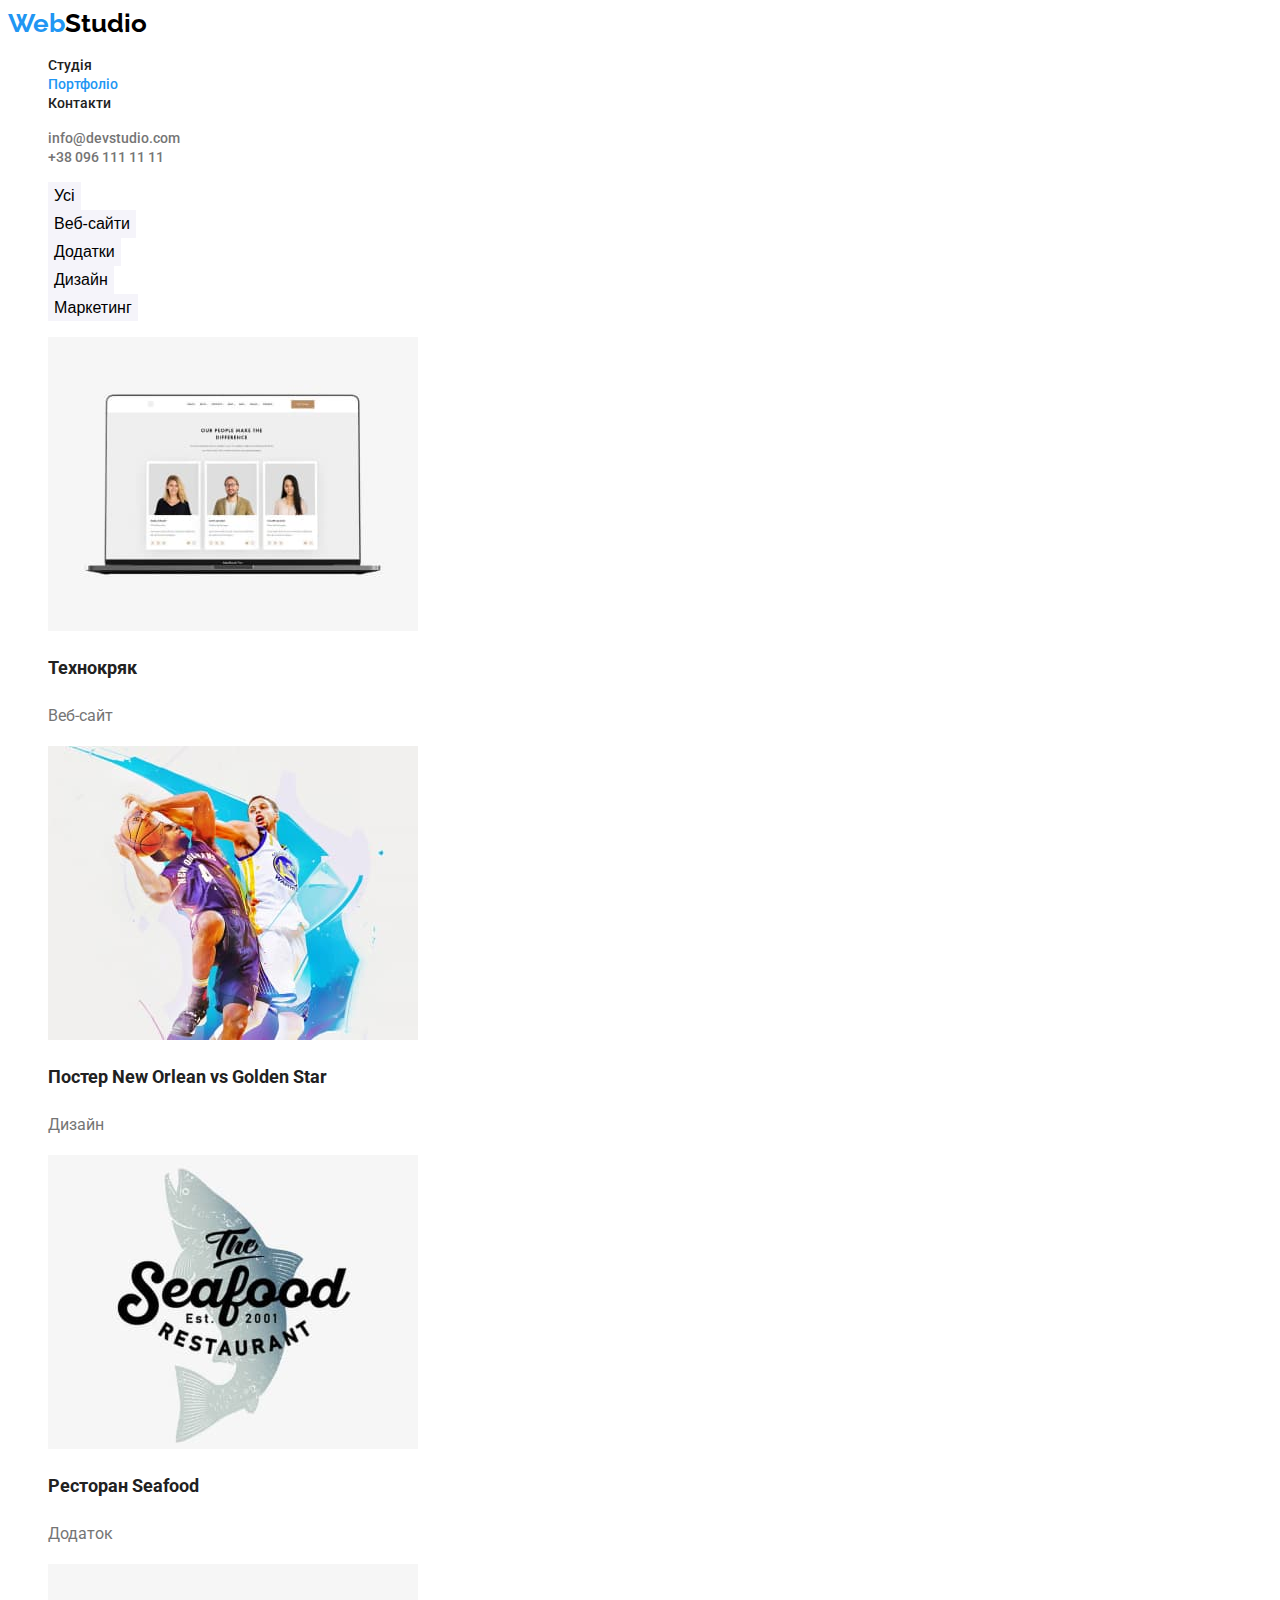
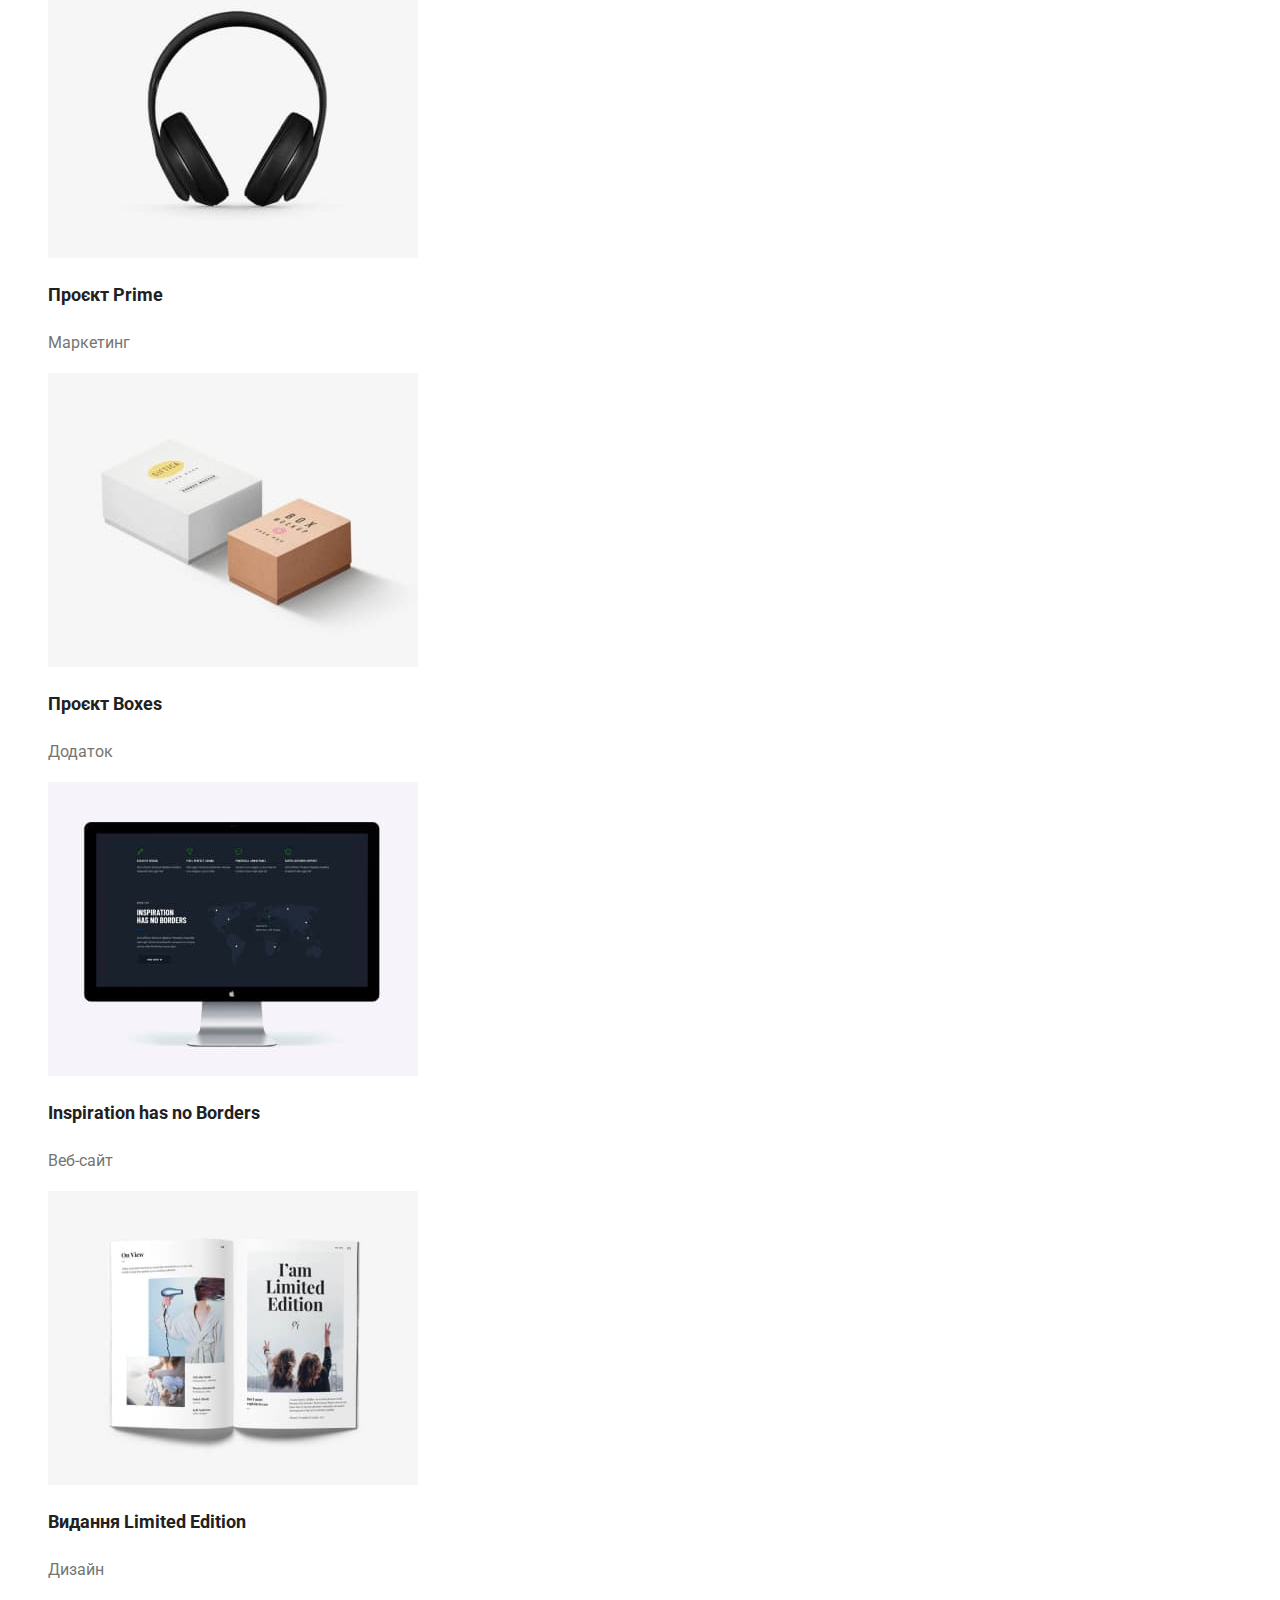
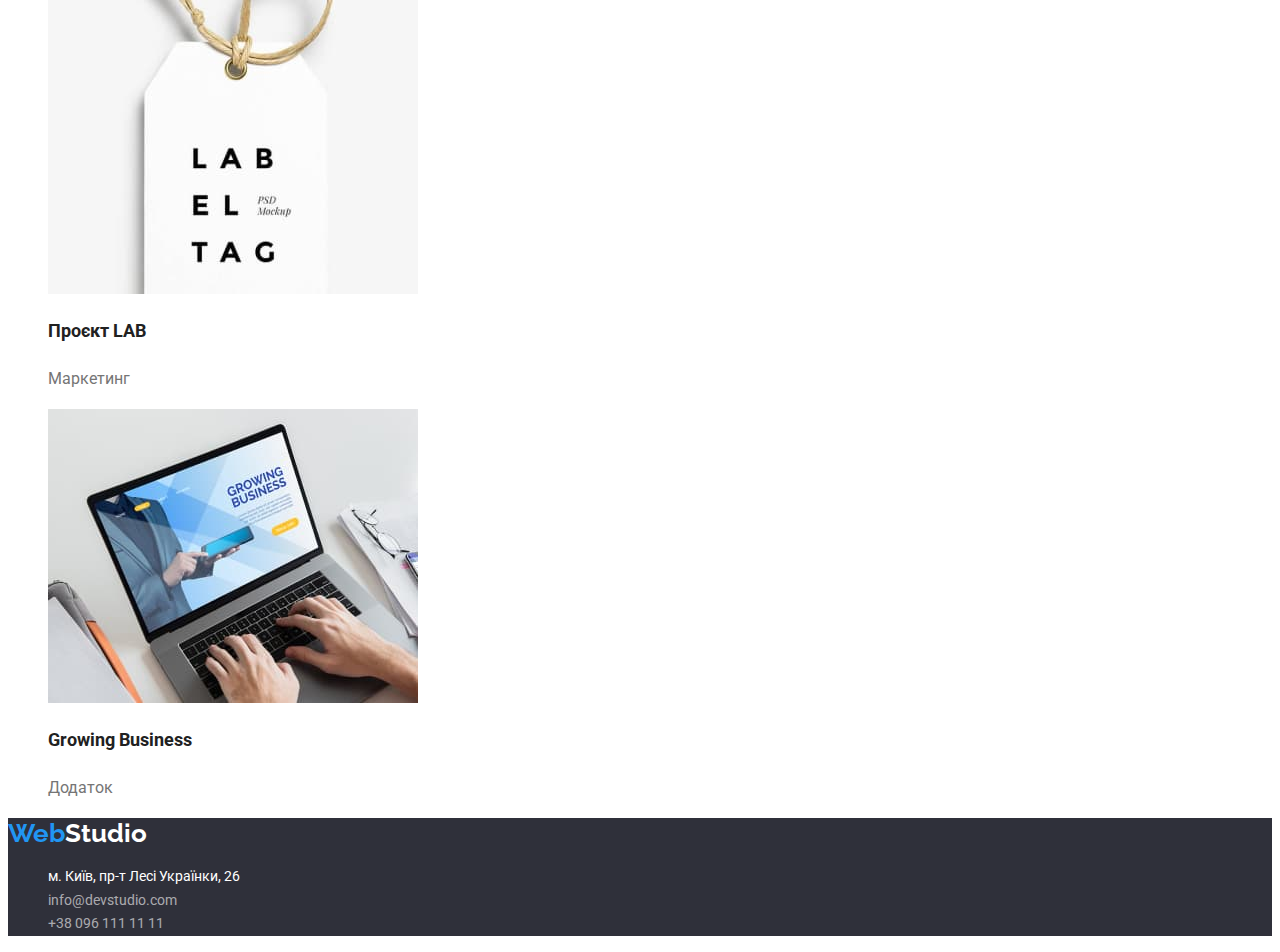
==== portfolio.html @ d4224258 "added css/text, button, links ctylization" ====
<!DOCTYPE html>
<html lang="uk">
<head>
    <meta charset="UTF-8">
    <meta http-equiv="X-UA-Compatible" content="IE=edge">
    <meta name="viewport" content="width=device-width, initial-scale=1.0">
    <title>Document</title>
    <link href="https://fonts.googleapis.com/css2?family=Raleway:wght@700&family=Roboto:wght@400;500;700;900&display=swap" rel="stylesheet">
    <link rel="stylesheet" href="./css/styles.css">
</head>
<body>
    <header>
        <nav>
            <a href="" class="header-logo">Web<span class="colorsplit-header">Studio</span></a>
            <ul class="site-nav">
                <li><a href="./index.html" class="link">Студія</a></li>
                <li><a href="./portfolio.html" class="link current">Портфоліо</a></li>
                <li><a href="" class="link">Контакти</a></li>
            </ul>
        </nav>
        <ul class="contact-links">
            <li><a href="mailto:info@devstudio.com" class="mail">info@devstudio.com</a></li>
            <li><a href="tel:+380961111111" class="phone">+38 096 111 11 11</a></li>
        </ul>
    </header>
    <main>
    <section>
        <h1 hidden>buttons navigation menu</h1>
        <ul>
            <li><button type="button" class="button-portfolio">Усі</button></li>
            <li><button type="button" class="button-portfolio">Веб-сайти</button></li>
            <li><button type="button" class="button-portfolio">Додатки</button></li>
            <li><button type="button" class="button-portfolio">Дизайн</button></li>
            <li><button type="button" class="button-portfolio">Маркетинг</button></li>
        </ul>
    </section>
    <section>
        <ul>
            <li>
                <img src="./images/tehno.jpg" alt="ноутбук із зображеними портретами людей" width="370">
                <h2 class="picture-title">Технокряк</h2>
                <p class="picture-description">Веб-сайт</p>
            </li>
            <li>
                <img src="./images/poster.jpg" alt="два баскетбольні гравці змагаються за м'яч" width="370">
                <h2 class="picture-title">Постер New Orlean vs Golden Star</h2>
                <p class="picture-description">Дизайн</p>
            </li>
            <li>
                <img src="./images/restaurant.jpg" alt="логотип ресторану з рибою на задньому фоні" width="370">
                <h2 class="picture-title">Ресторан Seafood</h2>
                <p class="picture-description">Додаток</p>
            </li>
            <li>
                <img src="./images/prime.jpg" alt="сучасні бездротові навушники" width="370">
                <h2 class="picture-title">Проєкт Prime</h2>
                <p class="picture-description">Маркетинг</p>
            </li>
            <li>
                <img src="./images/boxes.jpg" alt="біла та коричнева коробки з написами на них" width="370">
                <h2 class="picture-title">Проєкт Boxes</h2>
                <p class="picture-description">Додаток</p>
            </li>
            <li>
                <img src="./images/inspiration.jpg" alt="монітор із зображеним на ньому веб-сайтом" width="370">
                <h2 class="picture-title">Inspiration has no Borders</h2>
                <p class="picture-description">Веб-сайт</p>
            </li>
            <li>
                <img src="./images/limited.jpg" alt="відкрита книга із зображеннями та намисом limited edition" width="370">
                <h2 class="picture-title">Видання Limited Edition</h2>
                <p class="picture-description">Дизайн</p>
            </li>
            <li>
                <img src="./images/lab.jpg" alt="бірка з написом label tag" width="370">
                <h2 class="picture-title">Проєкт LAB</h2>
                <p class="picture-description">Маркетинг</p>
            </li>
            <li>
                <img src="./images/growing.jpg" alt="ноутбук із зображенням чоловіка в костюмі з планшетом в руках" width="370">
                <h2 class="picture-title">Growing Business</h2>
                <p class="picture-description">Додаток</p>
            </li>
        </ul>
    </section>
</main>
<footer class="footer">
    <a href="" class="footer-logo">Web<span class="colorsplit-footer">Studio</span></a>
    <address class="address">
        <ul>
            <li>
                <a href="" class="map-location">м. Київ, пр-т Лесі Українки, 26</a>
            </li>
            <li>
                <a href="mailto:info@devstudio.com" class="mail-footer">info@devstudio.com</a>
            </li>
            <li>
                <a href="tel:+380961111111" class="phone-footer">+38 096 111 11 11</a>
            </li>
        </ul>  
    </address>
</footer>
</body>
</html>
---- css/styles.css ----
body {
    background-color: #FFFFFF;
    color: #212121;
    font-family: Roboto, sans-serif;
}
ul {
    list-style: none;
}
:root {
    --brand-blue-color: #2196F3;
    --main-title-text: #212121;
    --secondary-text: #757575;
}

.site-nav .link {
    color: var(--main-title-text);
    font-weight: 500;
    font-size: 14px;
    text-decoration: none;
}

.site-nav .link.current {
    color: var(--brand-blue-color);
}

.site-nav .link:hover,
.site-nav .link:focus {
color: var(--brand-blue-color);
}

.header-logo {
    color: var(--brand-blue-color);
    font-family: Raleway;
    text-decoration: none;
    font-weight: 700;
    font-size: 26px;
    line-height: 1.19;
}

.header-logo .colorsplit-header {
    color: #000000;
}

.contact-links .mail:hover,
.contact-links .mail:focus {
    color: var(--brand-blue-color);
}

.contact-links .phone:hover,
.contact-links .phone:focus {
    color: var(--brand-blue-color);
}

.mail {
    text-decoration: none;
    color: var(--secondary-text);
    font-weight: 500;
    font-size: 14px;
    line-height: 1.17;
}
.phone {
    color: var(--secondary-text);
    text-decoration: none;
    font-weight: 500;
    font-size: 14px;
    line-height: 1.17;
}

.hero {
    background-color: #2F303A;
}

.hero .hero-title {
    color: #FFFFFF;
    text-align: center;
    text-transform: uppercase;
    font-weight: 900;
    font-size: 44px;
    line-height: 1.36;
}

.button-hero {
    background-color: var(--brand-blue-color);
    color: #ffffff;
    text-align: center;
    line-height: 1.87;
    cursor: pointer;
    border: none;
}

.benefits-title {
    font-weight: 700;
    font-size: 14px;
    line-height: 1.17;
    text-transform: uppercase;
}

.benefits-text {
    font-weight: 400;
    font-size: 14px;
    line-height: 1.7;
    color: #757575;
}

.what-we-do-title {
    text-align: center;
    font-size: 36px;
    line-height: 1.17;
}

.team {
    background-color: #F5F4FA;
}

.team-title {
    text-align: center;
    font-size: 36px;
    line-height: 1.17;
    font-weight: 700;
}

.name-title {
    font-weight: 500;
    font-size: 16px;
    line-height: 1.17;
}

.speciality {
    font-weight: 400;
    font-size: 16px;
    line-height: 1.17;
    color: #757575;
}

.footer {
    background-color: #2F303A;
}

.footer-logo {
    color: var(--brand-blue-color);
    font-family: Raleway;
    text-decoration: none;
    font-weight: 700;
    font-size: 26px;
    line-height: 1.19;
}

.footer-logo .colorsplit-footer {
    color: #ffffff;
}

.address {
font-style: normal;
}

.map-location {
    font-weight: 400;
    font-size: 14px;
    line-height: 1.7;
    color: #ffffff;
    text-decoration: none;
}
.mail-footer,
.phone-footer {
    font-weight: 400;
    font-size: 14px;
    line-height: 1.7;
    color: rgba(255, 255, 255, 0.6);
    text-decoration: none;
}
.picture-title {
    font-weight: 700;
    font-size: 18px;
    line-height: 2;
}
.picture-description {
    font-size: 16px;
    line-height: 1.75;
    color: var(--secondary-text);
}
.button-portfolio {
    font-weight: 500;
    font-size: 16px;
    line-height: 1.62;
    text-align: center;
    background-color: #F5F4FA;
    border: none;
    cursor: pointer;
}
.button-portfolio:hover,
.button-portfolio:focus {
    background-color: var(--brand-blue-color);
    color: #ffffff;

}
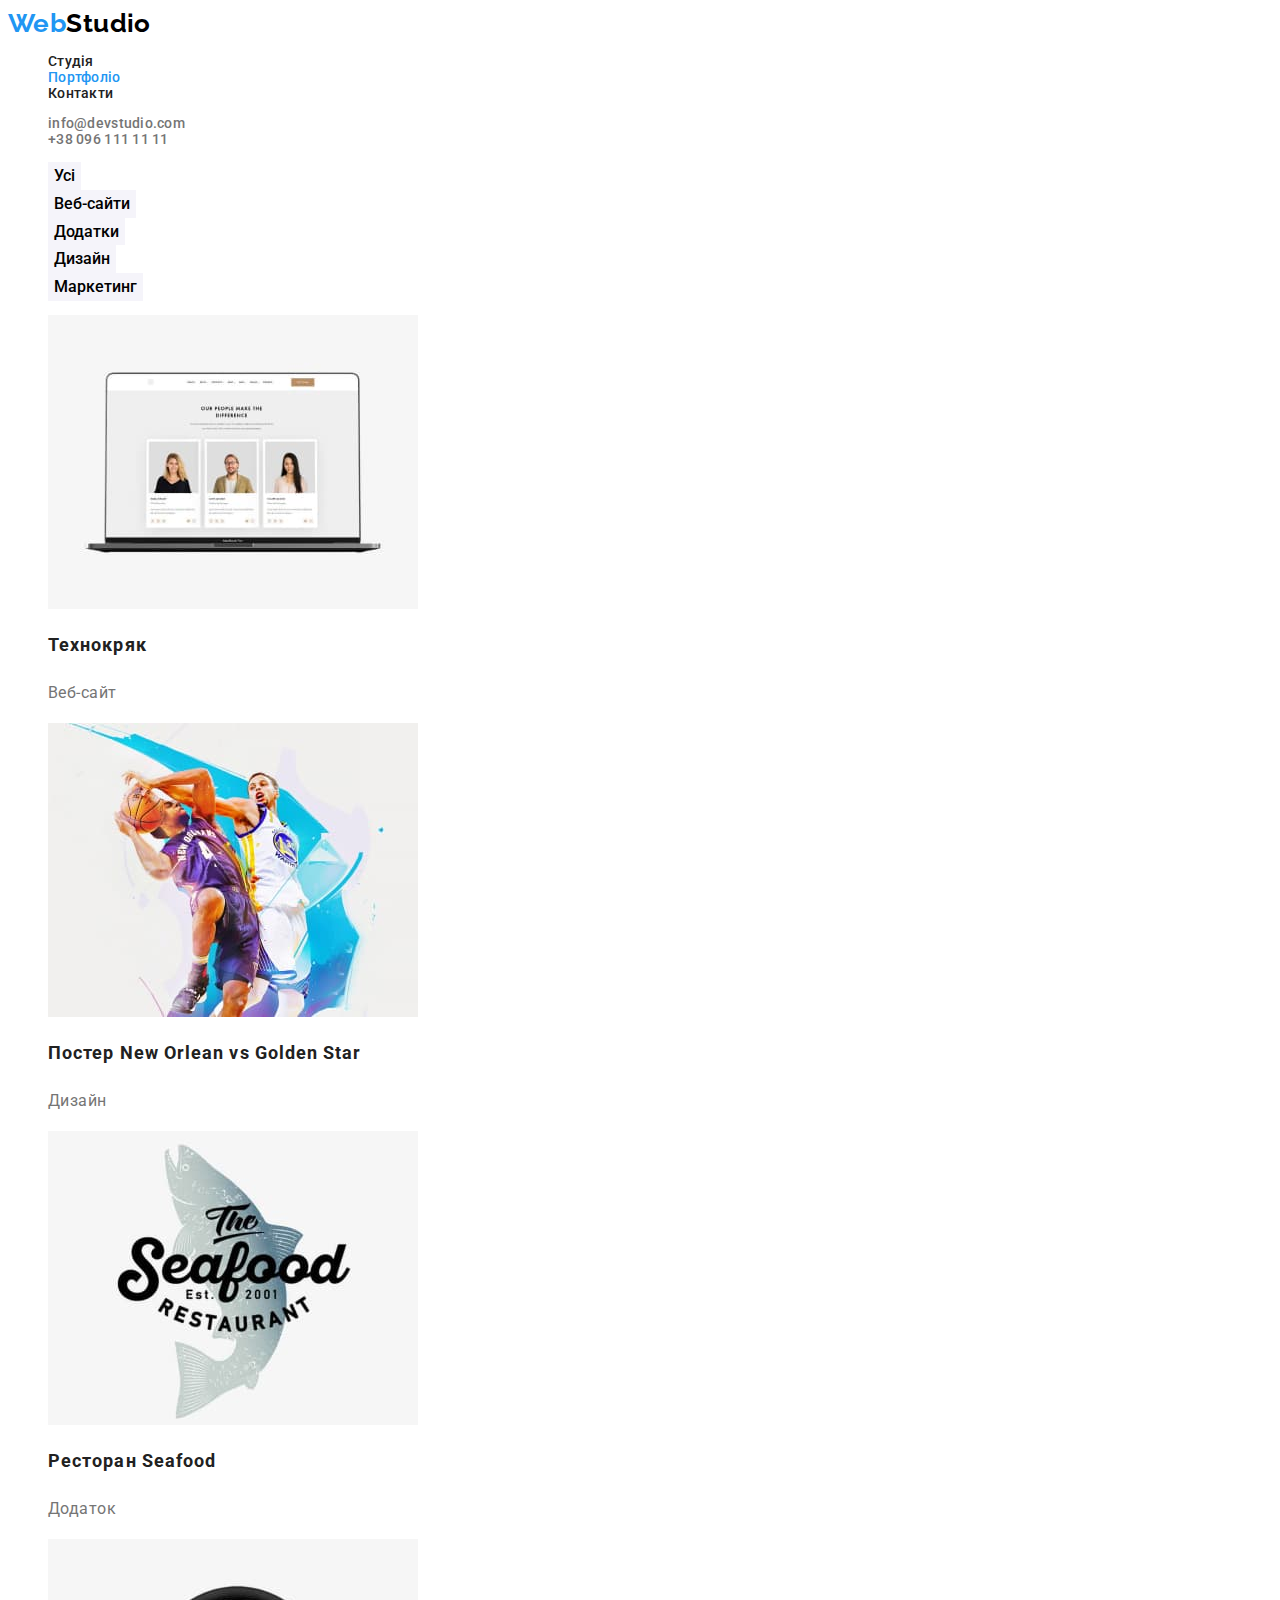
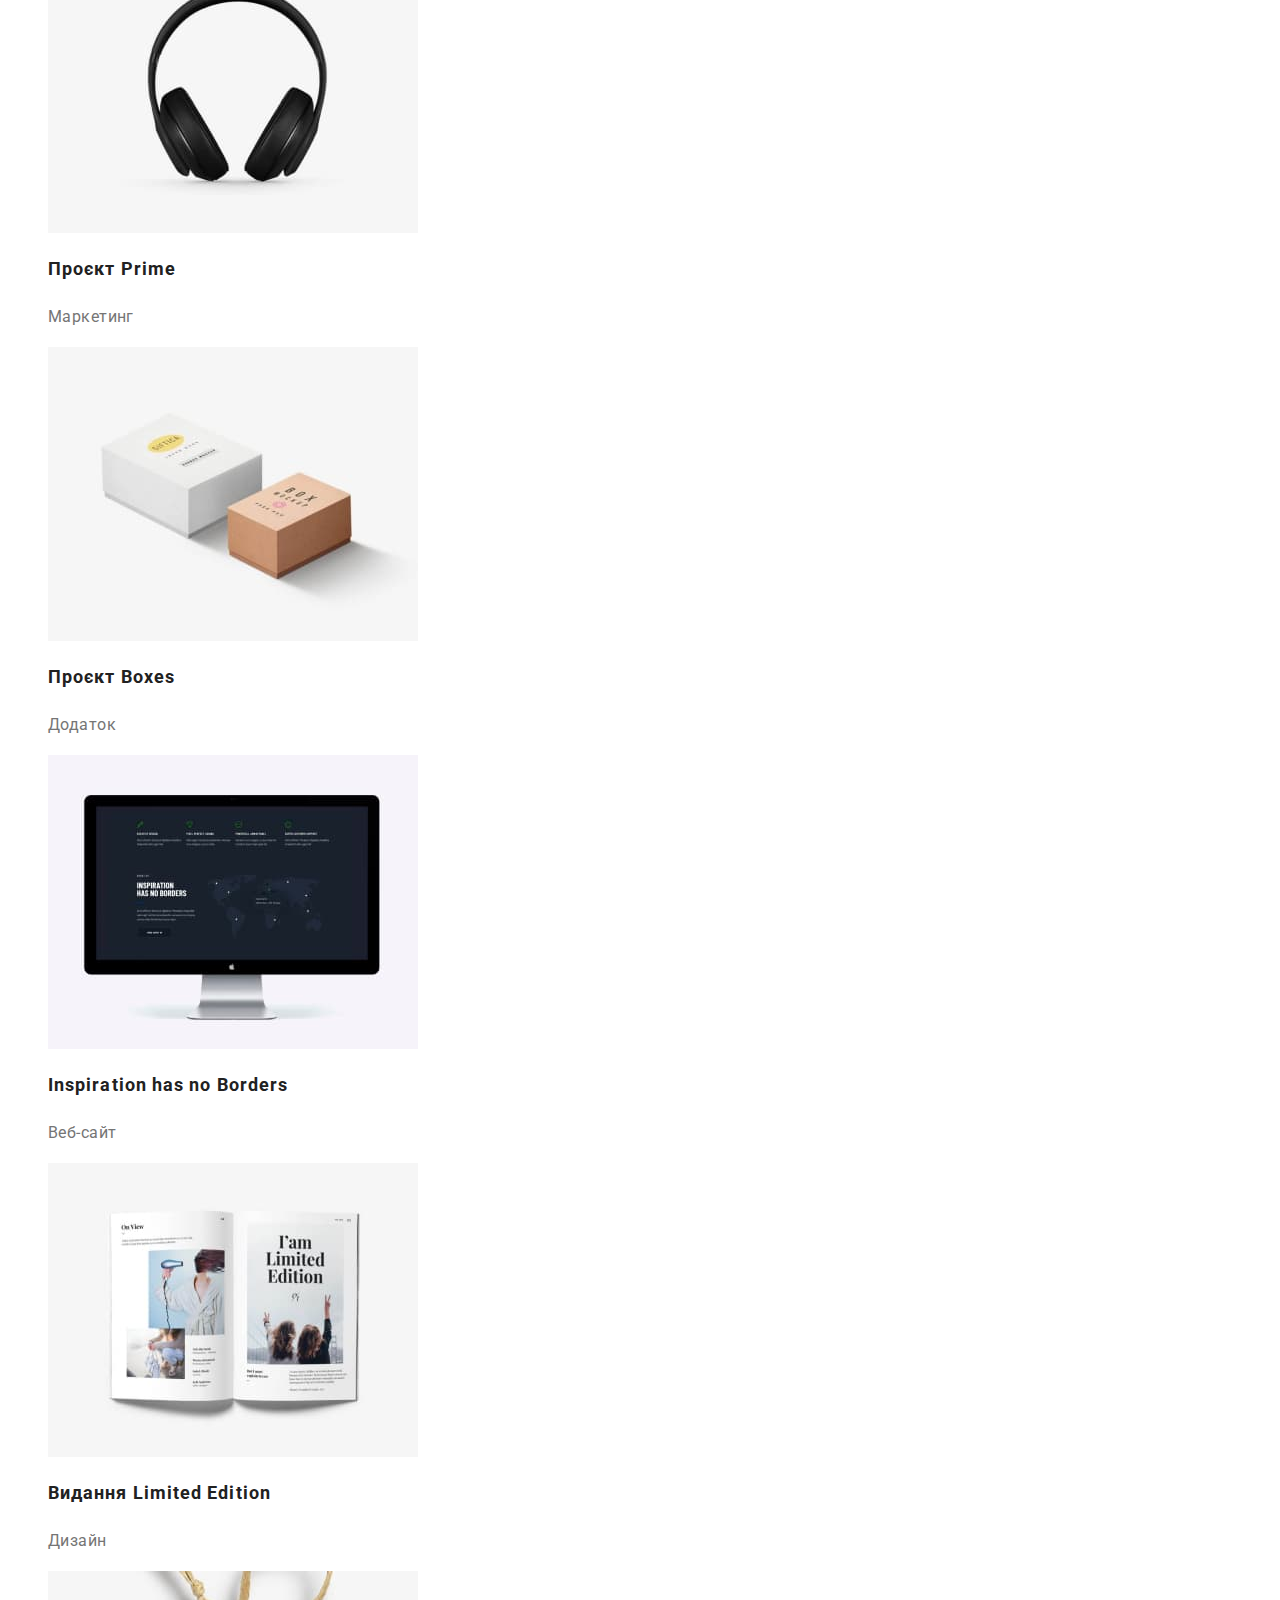
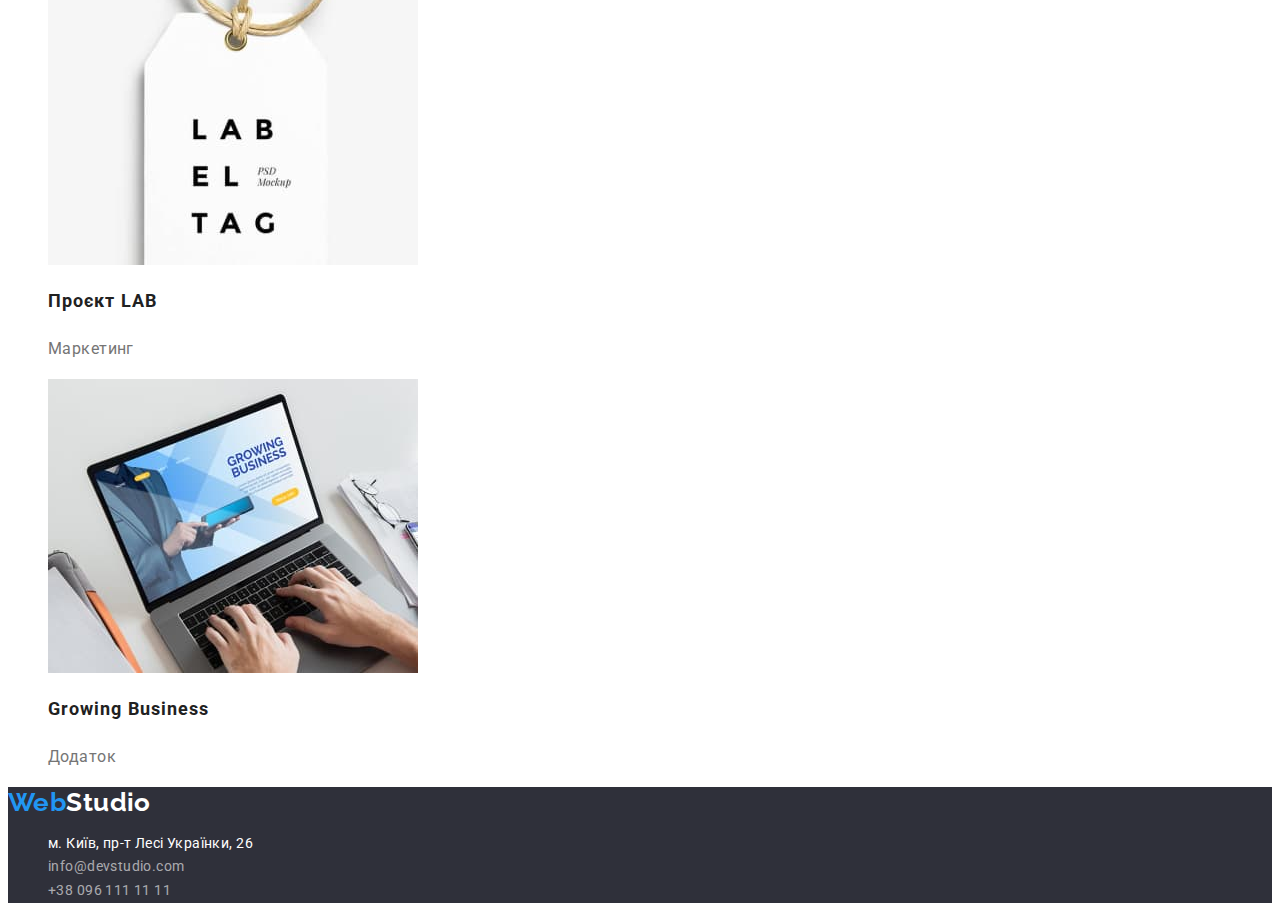
==== commit a069dec5: "робота над помилками" ====
--- a/portfolio.html
+++ b/portfolio.html
@@ -33,8 +33,6 @@
             <li><button type="button" class="button-portfolio">Дизайн</button></li>
             <li><button type="button" class="button-portfolio">Маркетинг</button></li>
         </ul>
-    </section>
-    <section>
         <ul>
             <li>
                 <img src="./images/tehno.jpg" alt="ноутбук із зображеними портретами людей" width="370">
@@ -101,4 +99,4 @@
     </address>
 </footer>
 </body>
-</html>+</html>
--- a/css/styles.css
+++ b/css/styles.css
@@ -2,6 +2,8 @@
     background-color: #FFFFFF;
     color: #212121;
     font-family: Roboto, sans-serif;
+    font-size: 14px;
+    letter-spacing: 0.03em;
 }
 ul {
     list-style: none;
@@ -15,8 +17,8 @@
 .site-nav .link {
     color: var(--main-title-text);
     font-weight: 500;
-    font-size: 14px;
     text-decoration: none;
+    letter-spacing: 0.02em;
 }
 
 .site-nav .link.current {
@@ -30,7 +32,7 @@
 
 .header-logo {
     color: var(--brand-blue-color);
-    font-family: Raleway;
+    font-family: Raleway, sans-serif;
     text-decoration: none;
     font-weight: 700;
     font-size: 26px;
@@ -55,15 +57,15 @@
     text-decoration: none;
     color: var(--secondary-text);
     font-weight: 500;
-    font-size: 14px;
     line-height: 1.17;
+    letter-spacing: 0.02em;
 }
 .phone {
     color: var(--secondary-text);
     text-decoration: none;
     font-weight: 500;
-    font-size: 14px;
     line-height: 1.17;
+    letter-spacing: 0.02em;
 }
 
 .hero {
@@ -77,6 +79,7 @@
     font-weight: 900;
     font-size: 44px;
     line-height: 1.36;
+    letter-spacing: 0.06em;
 }
 
 .button-hero {
@@ -86,18 +89,18 @@
     line-height: 1.87;
     cursor: pointer;
     border: none;
+    font-weight: 700;
+    font-family: Roboto, sans-serif;
+    letter-spacing: 0.06em;
 }
 
 .benefits-title {
-    font-weight: 700;
     font-size: 14px;
     line-height: 1.17;
     text-transform: uppercase;
 }
 
 .benefits-text {
-    font-weight: 400;
-    font-size: 14px;
     line-height: 1.7;
     color: #757575;
 }
@@ -116,7 +119,6 @@
     text-align: center;
     font-size: 36px;
     line-height: 1.17;
-    font-weight: 700;
 }
 
 .name-title {
@@ -126,7 +128,6 @@
 }
 
 .speciality {
-    font-weight: 400;
     font-size: 16px;
     line-height: 1.17;
     color: #757575;
@@ -138,7 +139,7 @@
 
 .footer-logo {
     color: var(--brand-blue-color);
-    font-family: Raleway;
+    font-family: Raleway, sans-serif;
     text-decoration: none;
     font-weight: 700;
     font-size: 26px;
@@ -154,24 +155,20 @@
 }
 
 .map-location {
-    font-weight: 400;
-    font-size: 14px;
     line-height: 1.7;
     color: #ffffff;
     text-decoration: none;
 }
 .mail-footer,
 .phone-footer {
-    font-weight: 400;
-    font-size: 14px;
     line-height: 1.7;
     color: rgba(255, 255, 255, 0.6);
     text-decoration: none;
 }
 .picture-title {
-    font-weight: 700;
     font-size: 18px;
     line-height: 2;
+    letter-spacing: 0.06em;
 }
 .picture-description {
     font-size: 16px;
@@ -186,6 +183,7 @@
     background-color: #F5F4FA;
     border: none;
     cursor: pointer;
+    font-family: inherit;
 }
 .button-portfolio:hover,
 .button-portfolio:focus {
